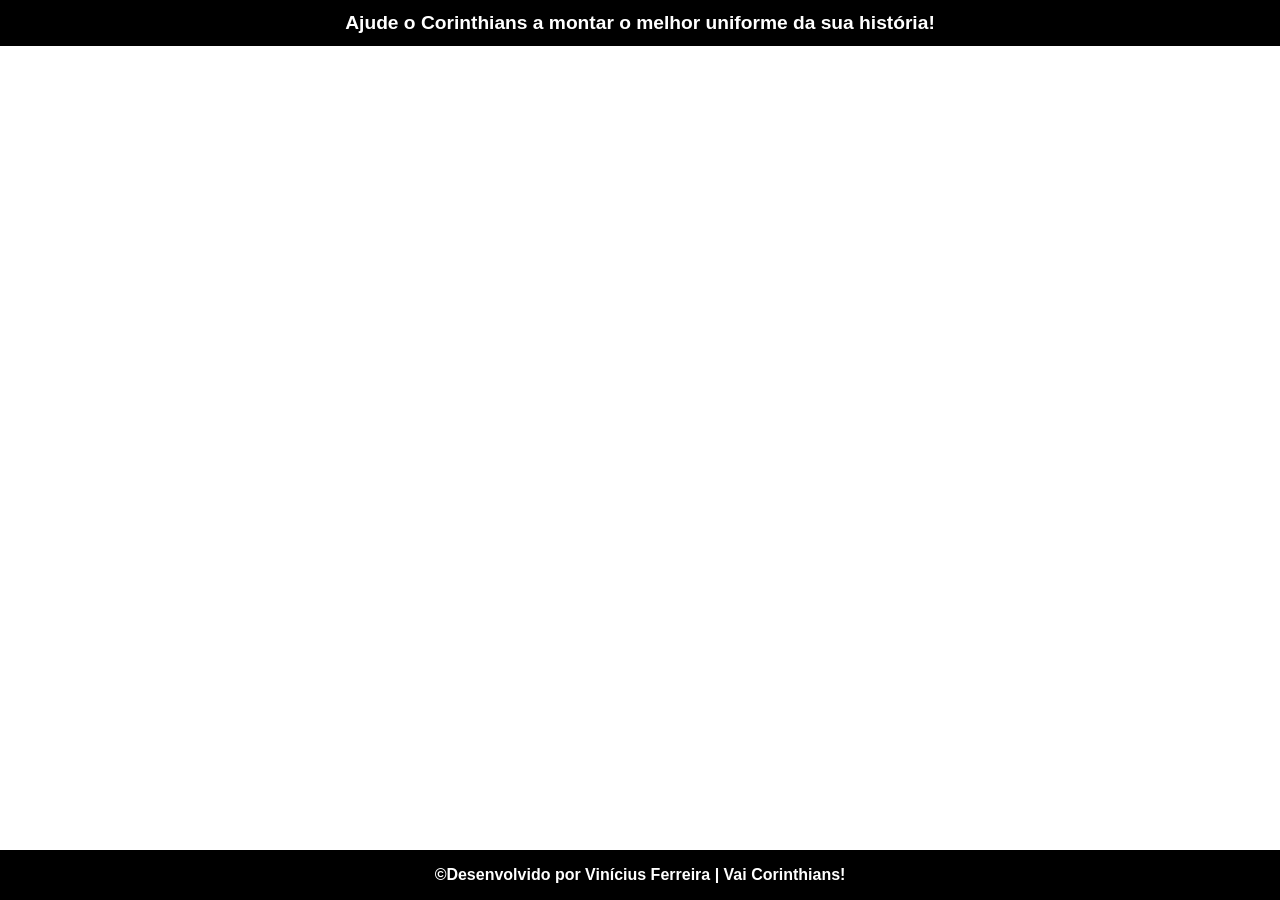
==== uniforme.html @ 7da07967 "Cria página inicial com formulário e CSS responsivo" ====
<!DOCTYPE html>
<html lang="pt-BR">
<head>
    <meta charset="UTF-8">
    <meta name="viewport" content="width=device-width, initial-scale=1.0">
    <title>Ajude o Maior</title>
    <script src="script.js" defer></script>
    <link rel="stylesheet" href="style.css">
    <link rel="icon" href="imagens/cor-icon.png" type="image/png">
    
</head>
<body>

    <header>
        <h1 id="titulo-pag">Ajude o Corinthians a montar o melhor uniforme da sua história!</h1>
    </header>

    <nav>

    </nav>

    <main>
        
    </main>

    <footer>

        <p>&copy;Desenvolvido por Vinícius Ferreira | Vai Corinthians!</p>

    </footer>
    
</body>
</html>
---- style.css ----
* {
    font-family: 'Segoe UI', Tahoma, Geneva, Verdana, sans-serif;
    box-sizing: border-box;
    padding: 0;
    margin: 0;
}

body {
    background-color: white;
    min-height: 100vh;
    display: flex;
    flex-direction: column;
}

header {
    background-color: black;
    color: white;
    padding: 12px 16px;
    text-align: center;
}

header h1 {
    font-size: 1.2rem;
}

main {
    flex: 1;
    display: flex;
    justify-content: center;
    align-items: center;
    padding: 20px 16px;
}

form {
    background-color: rgb(71, 71, 71);
    color: white;
    width: 100%;
    max-width: 420px;
    padding: 20px;
    border-radius: 20px;
    display: flex;
    flex-direction: column;
}

form h2 {
    background-color: black;
    padding: 15px;
    margin-bottom: 20px;
    border-radius: 10px;
    text-align: center;
    font-size: 1.1rem;
}

form label {
    margin-bottom: 4px;
}

form input {
    width: 100%;
    padding: 12px;
    margin-bottom: 12px;
    border: none;
    border-radius: 5px;
    font-size: 1rem;
}

form a {
    background-color: black;
    color: white;
    text-decoration: none;
    text-align: center;
    font-weight: bold;
    padding: 12px;
    border-radius: 6px;
}

footer {
    background-color: black;
    color: white;
    text-align: center;
    font-weight: bold;
    padding: 16px;
}
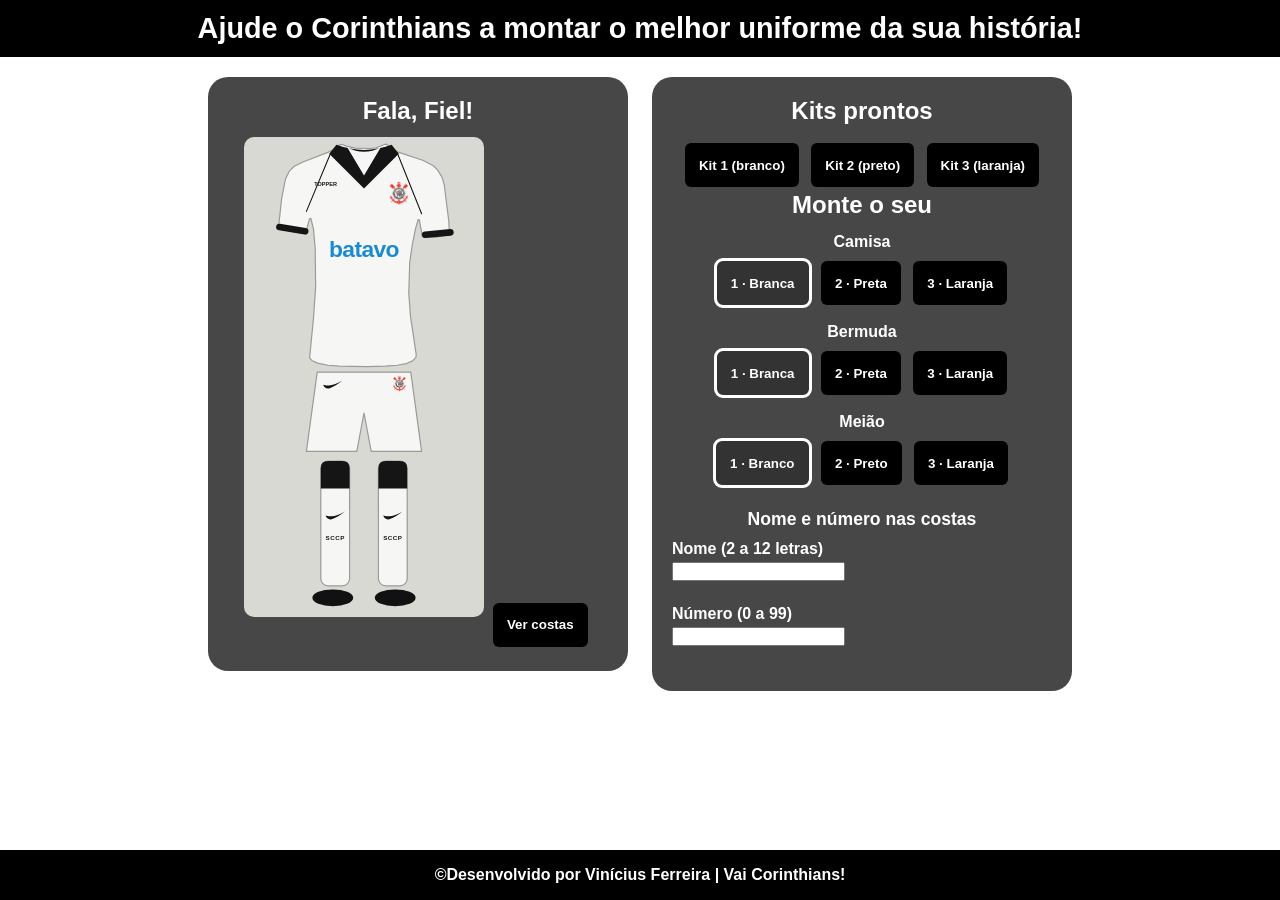
==== commit ada2a0b0: "Concluido 15/11" ====
--- a/uniforme.html
+++ b/uniforme.html
@@ -3,31 +3,166 @@
 <head>
     <meta charset="UTF-8">
     <meta name="viewport" content="width=device-width, initial-scale=1.0">
-    <title>Ajude o Maior</title>
-    <script src="script.js" defer></script>
+    <title>Monte seu uniforme</title>
+    <script src="uniforme.js" defer></script>
     <link rel="stylesheet" href="style.css">
     <link rel="icon" href="imagens/cor-icon.png" type="image/png">
-    
 </head>
 <body>
+
+    <!--
+
+    DESENHOS (SVG): feitos com ajuda de IA (Claude) a partir de fotos de referencia.
+      Cada peca tem 3 modelos: camisa-1/2/3, bermuda-1/2/3 e meiao-1/2/3.
+      So um modelo de cada peca fica visivel; o JavaScript (uniforme.js) liga e desliga.
+    LOGICA: uniforme.js (escolha dos modelos, frente/costas e validacao de nome e numero).
+
+    -->
 
     <header>
         <h1 id="titulo-pag">Ajude o Corinthians a montar o melhor uniforme da sua história!</h1>
     </header>
 
-    <nav>
+    <main class="montagem">
 
-    </nav>
+        <!-- COLUNA 1: PREVIEW -->
+        <section class="preview">
+            <h2 id="saudacao">Fala, Fiel!</h2>
 
-    <main>
-        
+            <!-- UNIFORME EM SVG (feito com ajuda de IA). Cada peca tem 3 modelos; o JS mostra so o escolhido. -->
+            <svg id="uniforme" viewBox="0 0 200 400" stroke-linejoin="round" role="img" aria-label="Uniforme montado">
+<defs>
+<path id="sw" d="M0 7 C1.5 12 6 14.2 10 13 C17 11 25 6 32 0 C24 4.5 16 8 9.5 8.2 C5 8.3 1.5 7.2 0 7Z"/>
+<g id="esc"><circle r="9" fill="none" stroke="currentColor" stroke-width="2.4"/><text y="2.6" font-size="12" font-weight="700" text-anchor="middle" fill="currentColor" font-family="Arial,sans-serif">cp</text></g>
+</defs>
+
+<!-- ########## CAMADA 1: CAMISAS (so uma fica visivel por vez) ########## -->
+
+<!-- ===== CAMISA 1: branca, estilo Topper/Batavo. Desenhada a mao em SVG por IA a partir da foto ===== -->
+<g id="camisa-1" display="none">
+<g transform="translate(28.7 6) scale(0.2) translate(-105 -48)"><path d="M557 49 L550 48 L512 63 L488 66 L426 64 L388 56 L372 49 L360 51 L340 67 L311 82 L207 122 L171 140 L151 159 L134 194 L118 277 L105 398 L110 402 L215 421 L219 417 L234 360 L240 357 L251 401 L258 480 L260 643 L251 773 L235 938 L244 949 L268 960 L311 969 L360 973 L476 975 L551 973 L600 969 L638 962 L664 951 L678 936 L679 924 L655 763 L648 668 L652 542 L663 465 L676 401 L687 362 L692 363 L704 430 L709 434 L762 435 L804 427 L815 421 L817 415 L815 370 L796 218 L787 186 L768 155 L750 138 L709 116 L601 80 L580 68Z" fill="#f6f6f4" stroke="#9a9a9a" stroke-width="5"/></g>
+<g class="so-frente">
+  <path d="M77 6.5 Q100 15 123 6.5 L129 14 L100 43 L71 14Z" fill="#151515"/>
+  <path d="M86 8.5 Q100 16 114 8.5 L100 32Z" fill="#f6f6f4"/>
+  <text x="100" y="100" font-size="19" font-weight="700" fill="#1b8bd0" text-anchor="middle" font-family="Arial,Helvetica,sans-serif" letter-spacing="-0.5">batavo</text>
+  <text x="68" y="41" font-size="4.6" font-weight="700" fill="#151515" text-anchor="middle" font-family="Arial,Helvetica,sans-serif" >TOPPER</text>
+  <use href="#esc" transform="translate(129.0 47.0) scale(1.0)" color="#151515"/><image href="imagens/escudo.png" x="118" y="36" width="22" height="22" preserveAspectRatio="xMidYMid meet" onload="this.previousElementSibling.setAttribute('visibility','hidden')" onerror="this.remove()"/>
+</g>
+<g fill="none" stroke="#151515" stroke-linecap="round"><path d="M72 14 L52 62" stroke-width="0.9"/><path d="M128 14 L148 64" stroke-width="0.9"/>
+<path d="M29.5 75 L51 78.5" stroke-width="5.5"/><path d="M151 81.5 L172 79.5" stroke-width="5.5"/></g>
+</g>
+
+<!-- ===== CAMISA 2: preta com listras brancas, estilo Nike. Desenhada a mao em SVG por IA a partir da foto ===== -->
+<g id="camisa-2" display="none">
+<g transform="translate(28.7 6) scale(0.2) translate(-105 -48)"><path d="M557 49 L550 48 L512 63 L488 66 L426 64 L388 56 L372 49 L360 51 L340 67 L311 82 L207 122 L171 140 L151 159 L134 194 L118 277 L105 398 L110 402 L215 421 L219 417 L234 360 L240 357 L251 401 L258 480 L260 643 L251 773 L235 938 L244 949 L268 960 L311 969 L360 973 L476 975 L551 973 L600 969 L638 962 L664 951 L678 936 L679 924 L655 763 L648 668 L652 542 L663 465 L676 401 L687 362 L692 363 L704 430 L709 434 L762 435 L804 427 L815 421 L817 415 L815 370 L796 218 L787 186 L768 155 L750 138 L709 116 L601 80 L580 68Z" fill="#151515" stroke="#555" stroke-width="5"/></g>
+<g fill="none" stroke="#ffffff" stroke-width="1.3"><path d="M66 27 L66 189"/><path d="M75 27 L75 189"/><path d="M84 27 L84 189"/><path d="M93 27 L93 189"/><path d="M107 27 L107 189"/><path d="M116 27 L116 189"/><path d="M125 27 L125 189"/><path d="M134 27 L134 189"/>
+<path d="M40 44 L36 66"/><path d="M45 46 L42 70"/><path d="M160 44 L164 66"/><path d="M155 46 L158 70"/></g>
+<path d="M29.5 75.5 L51 78.5" stroke="#ffffff" stroke-width="5" fill="none"/><path d="M151 81.5 L172 79.5" stroke="#ffffff" stroke-width="5" fill="none"/>
+<path d="M78 6.5 Q100 15 122 6.5 L126 11 L100 38 L74 11Z" fill="#ffffff"/><path d="M87 8.5 Q100 15 113 8.5 L100 28Z" fill="#151515"/>
+<g class="so-frente">
+  <use href="#sw" transform="translate(63 35) scale(0.6)" fill="#ffffff"/>
+  <text x="100" y="80" font-size="13" font-weight="700" fill="#ffffff" text-anchor="middle" font-family="Arial,Helvetica,sans-serif" >Esportes</text><text x="100" y="94" font-size="13" font-weight="700" fill="#ffffff" text-anchor="middle" font-family="Arial,Helvetica,sans-serif" >da Sorte</text>
+  <text x="130" y="29" font-size="4.4" font-weight="700" fill="#ffffff" text-anchor="middle" font-family="Arial,Helvetica,sans-serif" >Frimesa</text>
+  <use href="#esc" transform="translate(128.0 48.0) scale(1.0)" color="#ffffff"/><image href="imagens/escudo.png" x="117" y="37" width="22" height="22" preserveAspectRatio="xMidYMid meet" onload="this.previousElementSibling.setAttribute('visibility','hidden')" onerror="this.remove()"/>
+  <text x="0" y="0" font-size="6" font-weight="700" fill="#ffffff" text-anchor="middle" font-family="Arial,Helvetica,sans-serif" transform="translate(37 56) rotate(-72)">bmg</text><text x="0" y="0" font-size="6" font-weight="700" fill="#ffffff" text-anchor="middle" font-family="Arial,Helvetica,sans-serif" transform="translate(163 56) rotate(72)">bmg</text>
+</g>
+</g>
+
+<!-- ===== CAMISA 3: preta e laranja. Contorno tracado automaticamente da foto por IA ===== -->
+<g id="camisa-3" display="none">
+<g transform="translate(28.7 6) scale(0.2) translate(-105 -48)">
+<path d="M557 49 L550 48 L512 63 L488 66 L426 64 L388 56 L372 49 L360 51 L340 67 L311 82 L207 122 L171 140 L151 159 L134 194 L118 277 L105 398 L110 402 L215 421 L219 417 L234 360 L240 357 L251 401 L258 480 L260 643 L251 773 L235 938 L244 949 L268 960 L311 969 L360 973 L476 975 L551 973 L600 969 L638 962 L664 951 L678 936 L679 924 L655 763 L648 668 L652 542 L663 465 L676 401 L687 362 L692 363 L704 430 L709 434 L762 435 L804 427 L815 421 L817 415 L815 370 L796 218 L787 186 L768 155 L750 138 L709 116 L601 80 L580 68Z" fill="#151515" stroke="#555" stroke-width="5"/>
+<g fill="#ff8a3d" fill-rule="evenodd"><path d="M633 105 L632 94 L589 77 L556 51 L546 52 L531 60 L518 64 L493 68 L445 68 L417 65 L398 61 L375 52 L366 52 L331 76 L305 87 L299 93 L299 100 L326 91 L349 80 L355 80 L369 97 L389 112 L417 127 L435 134 L438 131 L437 128 L424 122 L407 109 L398 100 L399 93 L443 98 L521 93 L538 94 L538 101 L518 120 L494 132 L476 137 L478 140 L509 134 L532 124 L560 107 L566 101 L573 89 L588 90Z"/><path d="M649 724 L640 732 L613 743 L584 763 L492 798 L472 809 L465 809 L376 774 L368 773 L351 763 L345 763 L343 759 L298 737 L287 729 L284 729 L284 733 L304 746 L341 764 L346 764 L347 767 L361 774 L468 815 L598 762 L607 752 L643 736 L648 731Z"/><path d="M268 710 L269 717 L273 722 L276 722 L276 719Z"/><path d="M814 419 L769 430 L716 432 L718 434 L779 432 L811 424Z"/><path d="M109 397 L109 400 L159 411 L181 413 L209 420 L216 420 L217 418 L200 411 L161 406 L128 398Z"/><path d="M706 297 L703 312 L699 316 L694 329 L693 338 L699 336 L700 323 L703 322 L708 308 L706 306Z"/><path d="M736 142 L730 143 L736 147 L736 169 L732 198 L725 230 L708 286 L709 292 L712 292 L738 198 L742 145Z"/><path d="M663 113 L669 120 L692 128 L690 123Z"/><path d="M634 97 L634 105 L641 108 L643 105Z"/><path d="M298 94 L196 138 L194 185 L198 222 L218 305 L225 316 L227 314 L209 246 L200 188 L201 141 L218 130 L223 130 L264 112 L297 101Z"/></g>
+<g class="so-frente" fill="#ff8a3d" fill-rule="evenodd"><path d="M718 317 L723 326 L734 330 L747 340 L759 344 L788 372 L793 383 L815 405 L816 394 L811 349 L801 345 L782 332Z"/><path d="M335 179 L331 177 L321 178 L283 193 L277 193 L274 190 L274 181 L271 181 L263 193 L262 203 L266 208 L277 208 L304 192Z"/></g>
+</g>
+<g class="so-frente"><use href="#esc" transform="translate(127.5 49.8) scale(1.0)" color="#ff8a3d"/><image href="imagens/escudo.png" x="116.5" y="38.8" width="22" height="22" preserveAspectRatio="xMidYMid meet" onload="this.previousElementSibling.setAttribute('visibility','hidden')" onerror="this.remove()"/></g></g>
+
+<!-- ########## CAMADA 2: BERMUDAS ########## -->
+
+<!-- BERMUDA 1: branca -->
+<g id="bermuda-1" display="none"><path d="M61 196 L139 196 L148 262 L106 262 L100 230 L94 262 L52 262Z" fill="#f6f6f4" stroke="#9a9a9a"/><use href="#sw" transform="translate(66 203) scale(0.5)" fill="#151515"/><use href="#esc" transform="translate(129.5 205.5) scale(0.6818181818181818)" color="#151515"/><image href="imagens/escudo.png" x="122" y="198" width="15" height="15" preserveAspectRatio="xMidYMid meet" onload="this.previousElementSibling.setAttribute('visibility','hidden')" onerror="this.remove()"/></g>
+<!-- BERMUDA 2: preta -->
+<g id="bermuda-2" display="none"><path d="M61 196 L139 196 L148 262 L106 262 L100 230 L94 262 L52 262Z" fill="#151515" stroke="#555"/><use href="#sw" transform="translate(66 203) scale(0.5)" fill="#ffffff"/><use href="#esc" transform="translate(129.5 205.5) scale(0.6818181818181818)" color="#ffffff"/><image href="imagens/escudo.png" x="122" y="198" width="15" height="15" preserveAspectRatio="xMidYMid meet" onload="this.previousElementSibling.setAttribute('visibility','hidden')" onerror="this.remove()"/></g>
+<!-- BERMUDA 3: preta com detalhes laranja -->
+<g id="bermuda-3" display="none"><path d="M61 196 L139 196 L148 262 L106 262 L100 230 L94 262 L52 262Z" fill="#151515" stroke="#555"/>
+<path d="M61 197 L52.5 261 M139 197 L147.5 261 M61 197.5 L139 197.5" stroke="#ff8a3d" stroke-width="2" fill="none"/>
+<use href="#sw" transform="translate(66 205) scale(0.5)" fill="#ff8a3d"/><use href="#esc" transform="translate(129.5 206.5) scale(0.6818181818181818)" color="#ff8a3d"/><image href="imagens/escudo.png" x="122" y="199" width="15" height="15" preserveAspectRatio="xMidYMid meet" onload="this.previousElementSibling.setAttribute('visibility','hidden')" onerror="this.remove()"/></g>
+
+<!-- ########## CAMADA 3: MEIOES ########## -->
+
+<!-- MEIAO 1: branco, topo preto -->
+<g id="meiao-1" display="none"><rect x="64" y="270" width="24" height="104" rx="6" fill="#f6f6f4" stroke="#9a9a9a"/><path d="M64 276 Q64 270 70 270 L82 270 Q88 270 88 276 L88 293 L64 293Z" fill="#151515"/><use href="#sw" transform="translate(68 312) scale(0.5)" fill="#151515"/><text x="76" y="336" font-size="5.2" font-weight="700" fill="#151515" text-anchor="middle" font-family="Arial,Helvetica,sans-serif" letter-spacing="0.4">SCCP</text><rect x="112" y="270" width="24" height="104" rx="6" fill="#f6f6f4" stroke="#9a9a9a"/><path d="M112 276 Q112 270 118 270 L130 270 Q136 270 136 276 L136 293 L112 293Z" fill="#151515"/><use href="#sw" transform="translate(116 312) scale(0.5)" fill="#151515"/><text x="124" y="336" font-size="5.2" font-weight="700" fill="#151515" text-anchor="middle" font-family="Arial,Helvetica,sans-serif" letter-spacing="0.4">SCCP</text></g>
+<!-- MEIAO 2: preto, topo branco -->
+<g id="meiao-2" display="none"><rect x="64" y="270" width="24" height="104" rx="6" fill="#151515" stroke="#555"/><path d="M64 276 Q64 270 70 270 L82 270 Q88 270 88 276 L88 293 L64 293Z" fill="#f6f6f4"/><use href="#sw" transform="translate(68 312) scale(0.5)" fill="#ffffff"/><text x="76" y="336" font-size="5.2" font-weight="700" fill="#ffffff" text-anchor="middle" font-family="Arial,Helvetica,sans-serif" letter-spacing="0.4">SCCP</text><rect x="112" y="270" width="24" height="104" rx="6" fill="#151515" stroke="#555"/><path d="M112 276 Q112 270 118 270 L130 270 Q136 270 136 276 L136 293 L112 293Z" fill="#f6f6f4"/><use href="#sw" transform="translate(116 312) scale(0.5)" fill="#ffffff"/><text x="124" y="336" font-size="5.2" font-weight="700" fill="#ffffff" text-anchor="middle" font-family="Arial,Helvetica,sans-serif" letter-spacing="0.4">SCCP</text></g>
+<!-- MEIAO 3: preto, topo e detalhes laranja -->
+<g id="meiao-3" display="none"><rect x="64" y="270" width="24" height="104" rx="6" fill="#151515" stroke="#555"/><path d="M64 276 Q64 270 70 270 L82 270 Q88 270 88 276 L88 293 L64 293Z" fill="#ff8a3d"/><use href="#sw" transform="translate(68 312) scale(0.5)" fill="#ff8a3d"/><text x="76" y="336" font-size="5.2" font-weight="700" fill="#ff8a3d" text-anchor="middle" font-family="Arial,Helvetica,sans-serif" letter-spacing="0.4">SCCP</text><rect x="112" y="270" width="24" height="104" rx="6" fill="#151515" stroke="#555"/><path d="M112 276 Q112 270 118 270 L130 270 Q136 270 136 276 L136 293 L112 293Z" fill="#ff8a3d"/><use href="#sw" transform="translate(116 312) scale(0.5)" fill="#ff8a3d"/><text x="124" y="336" font-size="5.2" font-weight="700" fill="#ff8a3d" text-anchor="middle" font-family="Arial,Helvetica,sans-serif" letter-spacing="0.4">SCCP</text></g>
+
+<!-- CHUTEIRAS (fixas, aparecem sempre) -->
+<ellipse cx="74" cy="384" rx="17" ry="7" fill="#111"/><ellipse cx="126" cy="384" rx="17" ry="7" fill="#111"/>
+
+<!-- ########## COSTAS: nome e numero. O JS troca o texto e liga/desliga este grupo ########## -->
+<g id="costas" display="none" font-family="Arial,sans-serif" font-weight="700" text-anchor="middle">
+  <text id="txt-nome" x="100" y="62" font-size="12" fill="#151515">SEU NOME</text>
+  <text id="txt-numero" x="100" y="112" font-size="46" fill="#151515">00</text>
+</g>
+</svg>
+
+            <!-- Botao que alterna entre frente e costas (logica em uniforme.js) -->
+            <button id="btn-lado" type="button" class="opcao">Ver costas</button>
+        </section>
+
+        <!-- COLUNA 2: OPCOES -->
+        <section class="opcoes">
+            <!-- Cada botao usa data-kit ou data-peca + data-modelo; o JS le esses atributos ao clicar -->
+            <h2>Kits prontos</h2>
+            <div class="grupo">
+                <button type="button" class="opcao" data-kit="1">Kit 1 (branco)</button>
+                <button type="button" class="opcao" data-kit="2">Kit 2 (preto)</button>
+                <button type="button" class="opcao" data-kit="3">Kit 3 (laranja)</button>
+            </div>
+
+            <h2>Monte o seu</h2>
+
+            <div class="grupo">
+                <p>Camisa</p>
+                <button type="button" class="opcao" data-peca="camisa" data-modelo="1" aria-pressed="false">1 · Branca</button>
+                <button type="button" class="opcao" data-peca="camisa" data-modelo="2" aria-pressed="false">2 · Preta</button>
+                <button type="button" class="opcao" data-peca="camisa" data-modelo="3" aria-pressed="false">3 · Laranja</button>
+            </div>
+
+            <div class="grupo">
+                <p>Bermuda</p>
+                <button type="button" class="opcao" data-peca="bermuda" data-modelo="1" aria-pressed="false">1 · Branca</button>
+                <button type="button" class="opcao" data-peca="bermuda" data-modelo="2" aria-pressed="false">2 · Preta</button>
+                <button type="button" class="opcao" data-peca="bermuda" data-modelo="3" aria-pressed="false">3 · Laranja</button>
+            </div>
+
+            <div class="grupo">
+                <p>Meião</p>
+                <button type="button" class="opcao" data-peca="meiao" data-modelo="1" aria-pressed="false">1 · Branco</button>
+                <button type="button" class="opcao" data-peca="meiao" data-modelo="2" aria-pressed="false">2 · Preto</button>
+                <button type="button" class="opcao" data-peca="meiao" data-modelo="3" aria-pressed="false">3 · Laranja</button>
+            </div>
+
+            <!-- Nome e numero das costas, com validacao em tempo real -->
+            <div class="campos-jogador">
+                <h2>Nome e número nas costas</h2>
+
+                <label for="nome-camisa">Nome (2 a 12 letras)</label>
+                <input type="text" id="nome-camisa" maxlength="12" autocomplete="off">
+                <small class="erro" id="erro-nome-camisa"></small>
+
+                <label for="numero-camisa">Número (0 a 99)</label>
+                <input type="text" id="numero-camisa" maxlength="2" inputmode="numeric" autocomplete="off">
+                <small class="erro" id="erro-numero-camisa"></small>
+            </div>
+        </section>
+
     </main>
 
     <footer>
+        <p>&copy;Desenvolvido por Vinícius Ferreira | Vai Corinthians!</p>
+    </footer>
 
-        <p>&copy;Desenvolvido por Vinícius Ferreira | Vai Corinthians!</p>
-
-    </footer>
-    
 </body>
 </html>
--- a/style.css
+++ b/style.css
@@ -58,20 +58,26 @@
 form input {
     width: 100%;
     padding: 12px;
-    margin-bottom: 12px;
+    margin-bottom: 4px;
     border: none;
     border-radius: 5px;
     font-size: 1rem;
 }
 
-form a {
+form button {
     background-color: black;
     color: white;
-    text-decoration: none;
-    text-align: center;
     font-weight: bold;
+    font-size: 1rem;
     padding: 12px;
+    border: none;
     border-radius: 6px;
+    cursor: pointer;
+}
+
+form button:disabled {
+    opacity: 0.4;
+    cursor: not-allowed;
 }
 
 footer {
@@ -82,3 +88,97 @@
     padding: 16px;
 }
 
+.erro {
+    display: block;
+    color: #ff8a80;
+    font-size: 0.85rem;
+    min-height: 1.2em;
+    margin-bottom: 8px;
+}
+
+/* ===== Página do uniforme ===== */
+
+.montagem {
+    flex-direction: column;
+    align-items: center;
+    gap: 24px;
+}
+
+.preview, .opcoes {
+    background-color: rgb(71, 71, 71);
+    color: white;
+    width: 100%;
+    max-width: 420px;
+    padding: 20px;
+    border-radius: 20px;
+    text-align: center;
+}
+
+.preview svg {
+    width: 100%;
+    max-width: 240px;
+    height: auto;
+    margin: 12px 0;
+    background-color: #d9d9d4;
+    border-radius: 10px;
+}
+
+.grupo {
+    margin-top: 14px;
+}
+
+.grupo p {
+    font-weight: bold;
+    margin-bottom: 6px;
+}
+
+.opcao {
+    background-color: black;
+    color: white;
+    font-weight: bold;
+    padding: 10px 14px;
+    margin: 4px;
+    border: none;
+    border-radius: 6px;
+    cursor: pointer;
+    min-height: 44px;
+}
+
+.opcao:hover {
+    background-color: #333;
+}
+
+.opcao[aria-pressed="true"] {
+    outline: 3px solid white;
+    background-color: #333;
+}
+
+.campos-jogador {
+    margin-top: 20px;
+    text-align: left;
+}
+
+.campos-jogador h2 {
+    font-size: 1.1rem;
+    margin-bottom: 10px;
+    text-align: center;
+}
+
+.campos-jogador label {
+    display: block;
+    font-weight: bold;
+    margin-bottom: 4px;
+}
+
+/* ===== Telas maiores (breakpoint 768px) ===== */
+
+@media (min-width: 768px) {
+    header h1 { font-size: 1.8rem; }
+    form { padding: 30px; }
+
+    .montagem {
+        flex-direction: row;
+        align-items: flex-start;
+        justify-content: center;
+    }
+}
